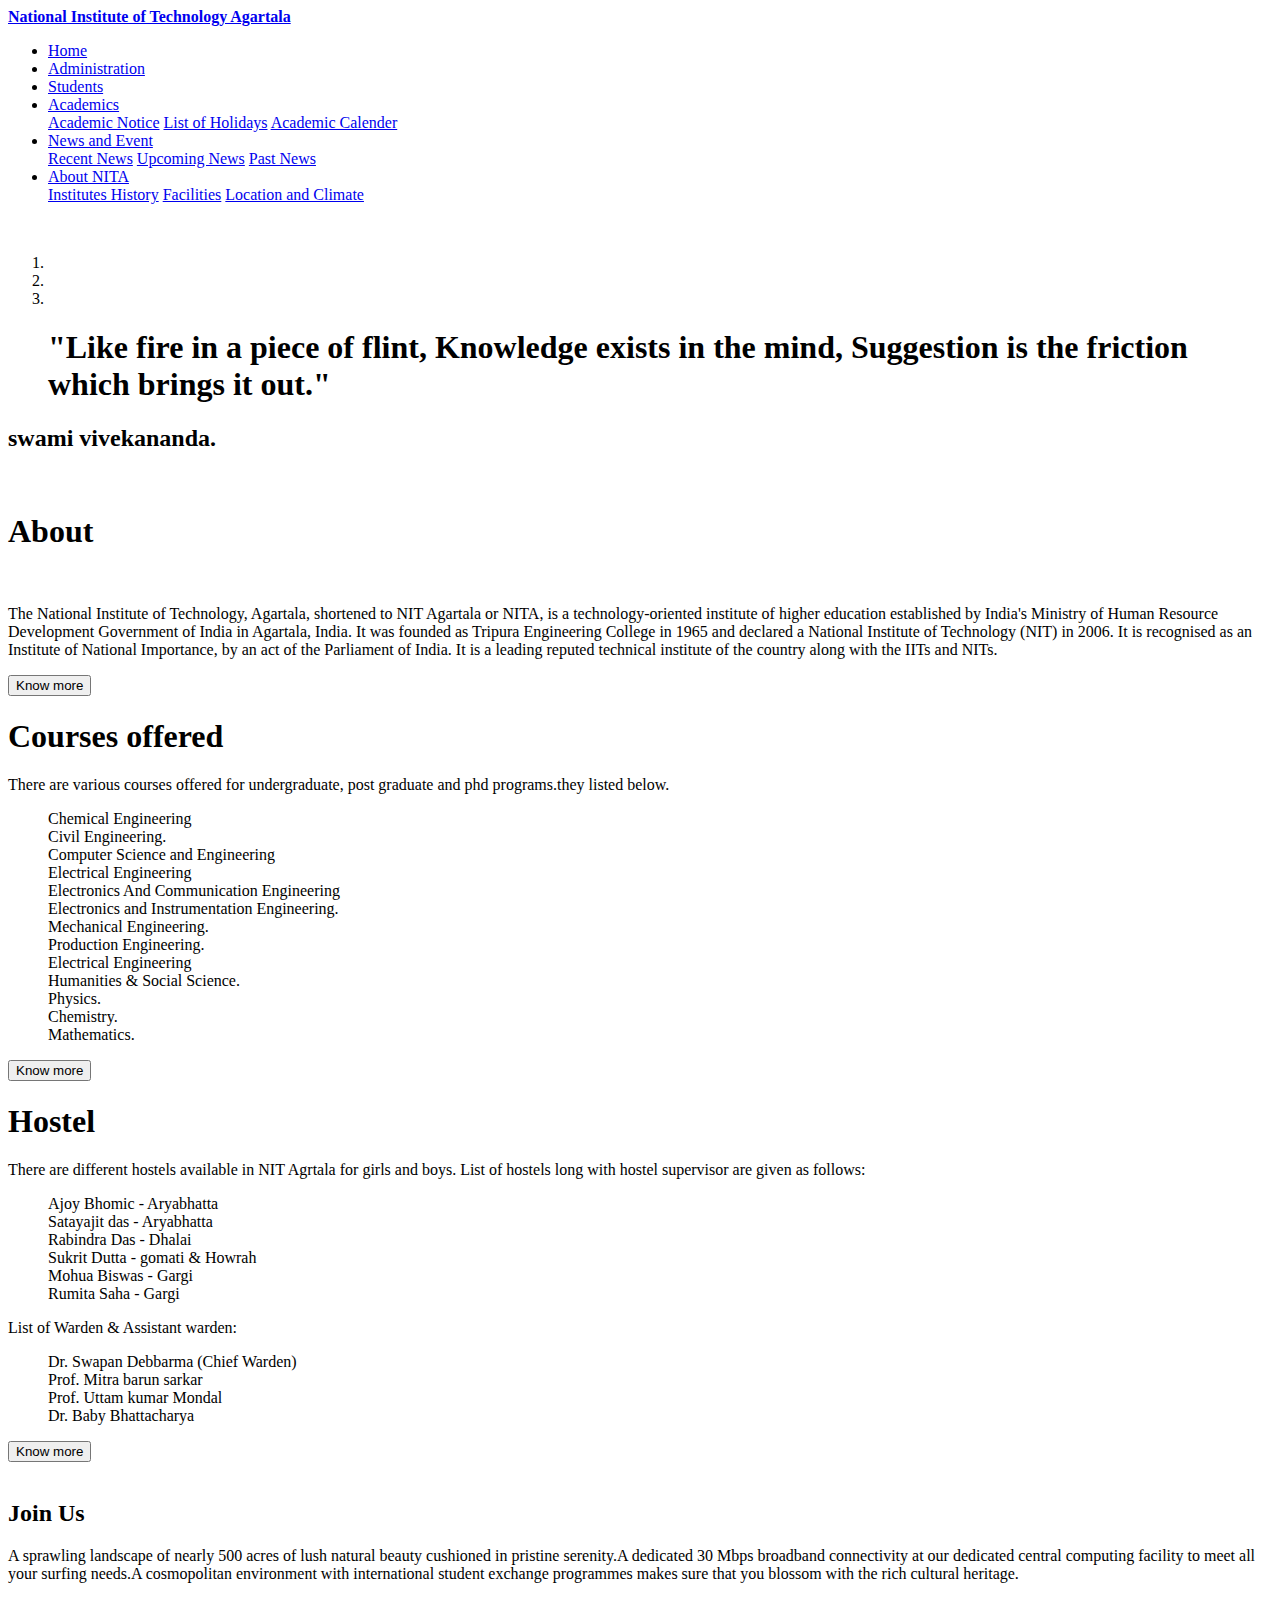
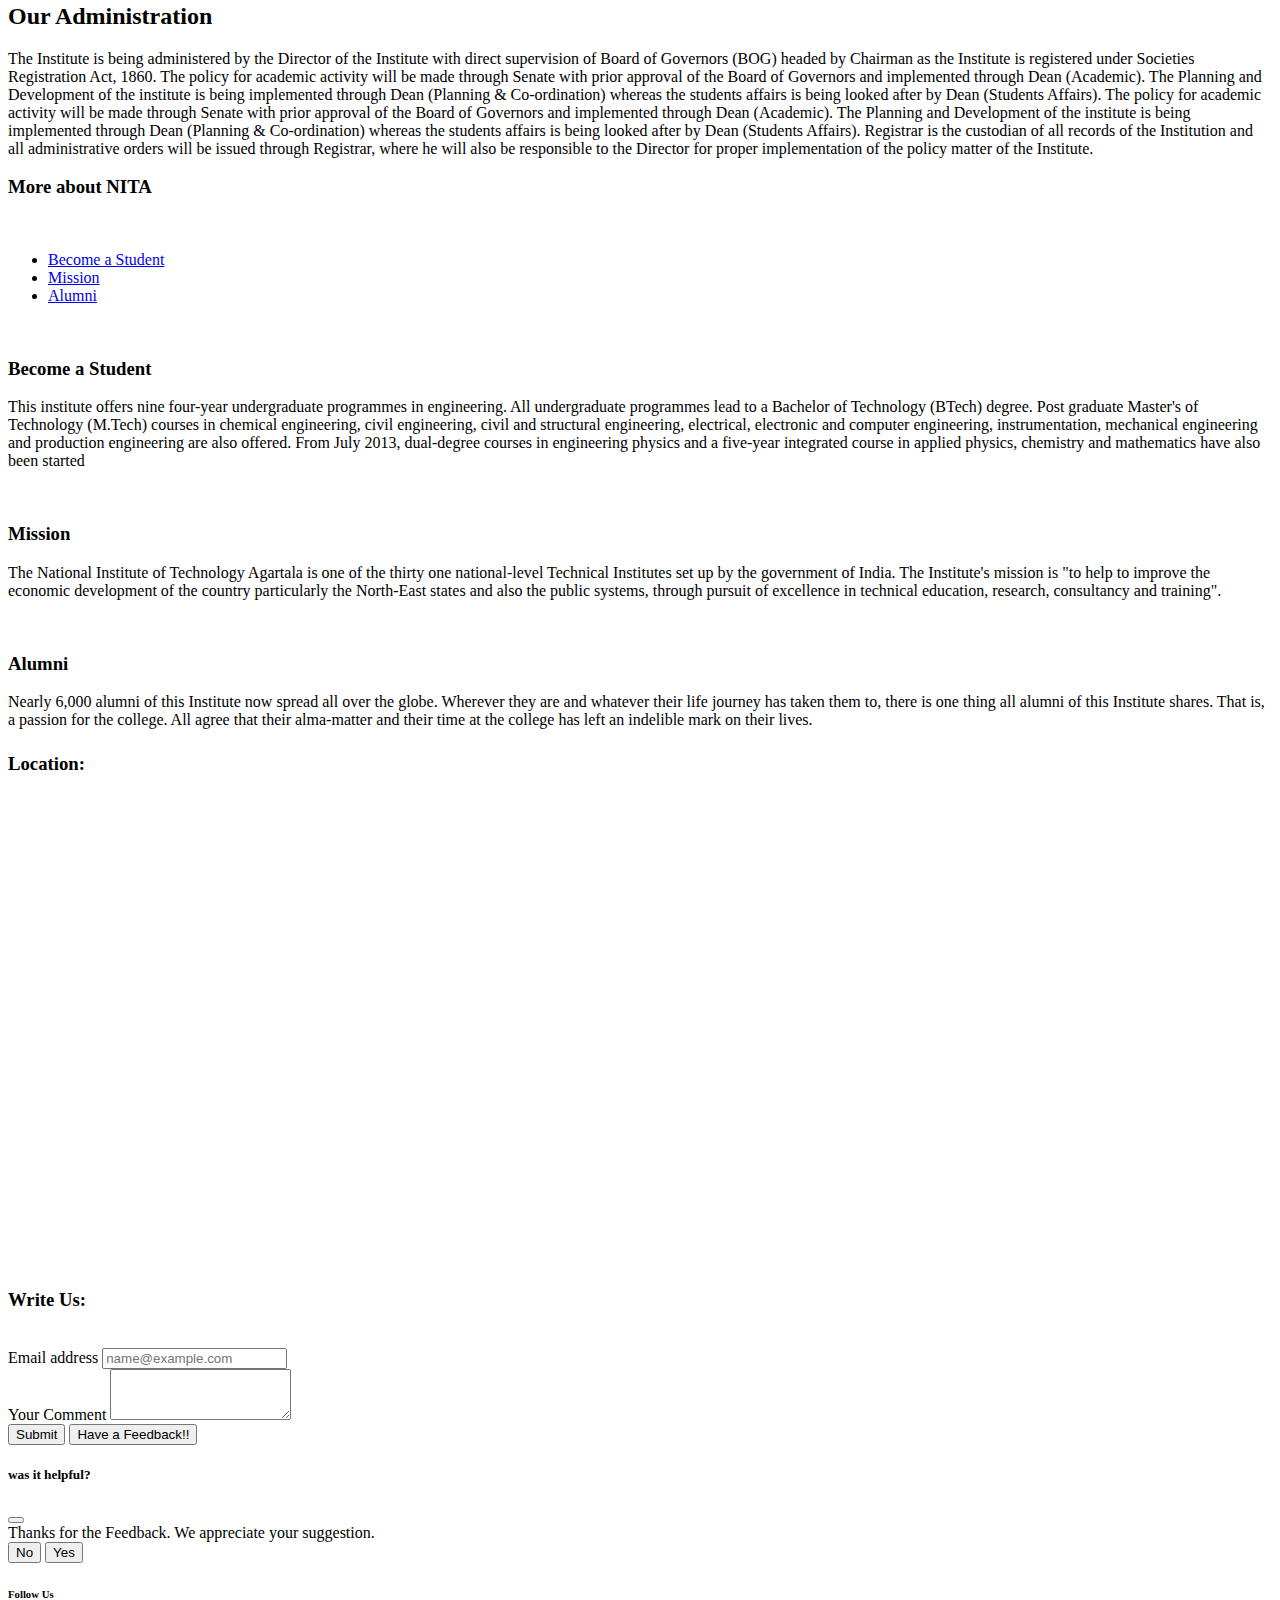
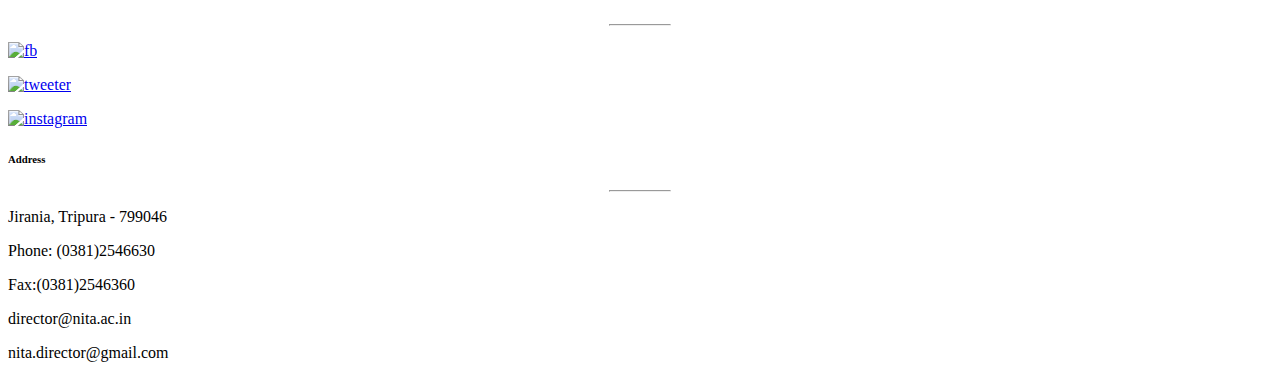
==== index.html @ 16d2bbc7 "commit" ====
<!DOCTYPE html>
<html lang="en">
<head>
    <meta charset="utf-8">
    <meta name="viewport" content="width=device-width, initial-scale=1">
    <title>NIT Agartala</title>
    <link rel="shortcut icon" type="image/jpg" href="img/logo.jpg">
    <link rel="stylesheet" href="css/bootstrap.min.css">
    <link rel="stylesheet" href="css/style.css">
</head>


 <body>
        <!--navbar-->
        <nav class="navbar navbar-expand-sm bg-dark      navbar-dark navbar-fixed-top">
          <div class="container-fluid">
            <a href="index.html" class="navbar-brand"><STRONG>National Institute of Technology Agartala</STRONG></a>
         
        <!-- Links -->
            <ul class="navbar-nav">
              <li class="nav-item">
                 <a class="nav-link" href="#">Home</a>
              </li>
              <li class="nav-item">
                <a class="nav-link" href="#">Administration</a>
              </li>
              <li class="nav-item">
                <a class="nav-link" href="#">Students</a>
              </li>
              

              <!-- Dropdown 1 -->
              <li class="nav-item dropdown">
                <a class="nav-link dropdown-toggle" href="#" id="navbardrop" data-toggle="dropdown">
                  Academics
                </a>
                <div class="dropdown-menu">
                  <a class="dropdown-item" href="#">Academic Notice</a>
                  <a class="dropdown-item" href="#">List of Holidays</a>
                  <a class="dropdown-item" href="#">Academic Calender</a>
                </div>
              </li>
              <!-- Dropdown2-->
              <li class="nav-item dropdown">
                <a class="nav-link dropdown-toggle" href="#"  data-toggle="dropdown">
                  News and Event
                </a>
                <div class="dropdown-menu">
                  <a class="dropdown-item" href="#">Recent News</a>
                  <a class="dropdown-item" href="#">Upcoming News</a>
                  <a class="dropdown-item" href="#">Past News</a>
                </div>
              </li>
              <!-- Dropdown3-->
              <li class="nav-item dropdown">
                <a class="nav-link dropdown-toggle" href="#"  data-toggle="dropdown">
                  About NITA
                </a>
                <div class="dropdown-menu">
                  <a class="dropdown-item" href="#">Institutes History</a>
                  <a class="dropdown-item" href="#">Facilities</a>
                  <a class="dropdown-item" href="#">Location and Climate</a>
                </div>
              </li>
            </ul>
          </div>
        </nav>
      <br>
        

      <!--Courosal-->
      <div class="container-fluid">
        
        <div class="row">
          <div class="col-sm-12">
       <section id="showcase">
          <div id="myCarousel" class="carousel slide" data-ride="carousel">
            <ol class="carousel-indicators">
              <li data-target="#myCarousel" data-slide-to="0" class="active"></li>
              <li data-target="#myCarousel" data-slide-to="1"></li>
              <li data-target="#myCarousel" data-slide-to="2"></li>
            </ol>
            <div class="carousel-inner">
              <div class="carousel-item carousel-image-1 active">
                <div class="container">
                  <div class="carousel-caption d-none d-sm-block text-right mb-5">
                    <div><blockquote><h1>"Like fire in a piece of flint, Knowledge exists in the mind, Suggestion is the friction which brings it out."</h1></blockquote><h2>swami vivekananda.</h2>
                    </div>
                    <h1 class="display-3"></h1>
                    <p class="lead"></p>
                    <a href="#" class="btn btn-danger btn-lg"></a>
                  </div>
                </div>
              </div>

              <div class="carousel-item carousel-image-2">
                <div class="container">
                  <div class="carousel-caption d-none d-sm-block mb-5">
                    <h1 class="display-3"></h1>
                    <p class="lead"></p>
                    <a href="#" class="btn btn-primary btn-lg"></a>
                  </div>
                </div>
              </div>

              <div class="carousel-item carousel-image-3">
                <div class="container">
                  <div class="carousel-caption d-none d-sm-block text-right mb-5">
                    <h1 class="display-3"></h1>
                    <p class="lead"></p>
                    <a href="#" class="btn btn-success btn-lg"></a>
                  </div>
                </div>
              </div>
            </div>

            <a href="#myCarousel" data-slide="prev" class="carousel-control-prev">
              <span class="carousel-control-prev-icon"></span>
            </a>

            <a href="#myCarousel" data-slide="next" class="carousel-control-next">
              <span class="carousel-control-next-icon"></span>
            </a>
          </div>
        </section>
      </div>
      </div>
      </div>
      <br>

       <!--end carousal--> 
      <!--3-col section-->
      <div class="container-fluid">
        
        <div class="row">
          <div class="col-sm-4">
            <div class="panel panel-default text-center">
              <div class="panel-heading">
                <h1>About</h1>
              </div>
              <div class="panel-body">
                <img src="img/logo.jpg" alt="">
                <p>The National Institute of Technology, Agartala, shortened to NIT Agartala or NITA, is a technology-oriented institute of higher education established by India's Ministry of Human Resource Development Government of India in Agartala, India. It was founded as Tripura Engineering College in 1965 and declared a National Institute of Technology (NIT) in 2006. It is recognised as an Institute of National Importance, by an act of the Parliament of India. It is a leading reputed technical institute of the country along with the IITs and NITs.</p>
              </div>
              <div class="panel-footer">
               
                <button class="btn btn-lg">Know more</button>
              </div>
            </div> 
          </div> 
          <div class="col-sm-4">
            <div class="panel panel-default text-center">
              <div class="panel-heading">
                <h1>Courses offered</h1>
              </div>
              <div class="panel-body">
                  <p>There are various courses offered for undergraduate, post graduate and phd programs.they listed below.</p>
                  <ul style="list-style-type:none">
                    <li>Chemical Engineering</li>
                    <li>Civil Engineering.</li>
                    <li>Computer Science and Engineering</li>
                    <li>Electrical Engineering</li>
                    <li>Electronics And Communication Engineering</li>
                    <li>Electronics and Instrumentation Engineering.</li>
                    <li>Mechanical Engineering.</li>
                    <li>Production Engineering.</li>
                    <li>Electrical Engineering</li>
                    <li>Humanities & Social Science.</li>
                    <li>Physics.</li>
                    <li>Chemistry.</li>
                    <li>Mathematics.</li>
                  </ul>
                  
              </div>
              <div class="panel-footer">
                
                <button class="btn btn-lg">Know more</button>
              </div>
            </div> 
          </div> 
         <div class="col-sm-4">
            <div class="panel panel-default text-center">
              <div class="panel-heading">
                <h1>Hostel</h1>
              </div>
              <div class="panel-body">
                 
                  <p>There are different hostels available in NIT Agrtala for girls and boys. List of hostels long with hostel supervisor are given as follows:</p>
                  <ul style="list-style-type:none">
                    <li>Ajoy Bhomic - Aryabhatta</li>
                    <li>Satayajit das - Aryabhatta</li>
                    <li>Rabindra Das - Dhalai</li>
                    <li>Sukrit Dutta - gomati & Howrah</li>
                    <li>Mohua Biswas - Gargi</li>
                    <li>Rumita Saha - Gargi</li>
                  </ul>
                  <p>List of Warden & Assistant warden:</p>
                  <ul style="list-style-type:none">
                    <li>Dr. Swapan Debbarma (Chief Warden)</li>
                    <li>Prof. Mitra barun sarkar</li>
                    <li>Prof. Uttam kumar Mondal</li>
                    
                    <li>Dr. Baby Bhattacharya</li>
                  </ul>
                  
              </div>
              <div class="panel-footer">
              
                <button class="btn btn-lg">Know more</button>
              </div>
            </div> 
          </div> 
        </div>
      </div>

      <!--row4-->

      <div class="container-fluid">
        
        <div class="row">
          <div class="col-sm-6">
            <div class="panel panel-default text-center">
              
                 <div class="panel-body">

                  <img src="img/clg.jpg" alt="" >
                  <h2>Join Us</h2>
                  <div><p> A sprawling landscape of nearly 500 acres of lush natural beauty cushioned in pristine serenity.A dedicated 30 Mbps broadband connectivity at our dedicated central computing facility to meet all your surfing needs.A cosmopolitan environment with international student exchange programmes makes sure that you blossom with the rich cultural heritage.</p>
                  </div>
                </div>
              </div>
              </div>
               <div class="col-sm-6">
                <div class="panel panel-default text-center">
              
                 <div class="panel-body">

                
                  <h2>Our Administration</h2>
                  <div>
                   <p>The Institute is being administered by the Director of the Institute with direct supervision of Board of Governors (BOG) headed by Chairman as the Institute is registered under Societies Registration Act, 1860.
                    The policy for academic activity will be made through Senate with prior approval of the Board of Governors and implemented through Dean (Academic).
                    The Planning and Development of the institute is being implemented through Dean (Planning & Co-ordination) whereas the students affairs is being looked after by Dean (Students Affairs).
                    The policy for academic activity will be made through Senate with prior approval of the Board of Governors and implemented through Dean (Academic). The Planning and Development of the institute is being implemented through Dean (Planning & Co-ordination) whereas the students affairs is being looked after by Dean (Students Affairs). Registrar is the custodian of all records of the Institution and all administrative orders will be issued through Registrar, where he will also be responsible to the Director for proper implementation of the policy matter of the Institute.</p></div>
                </div>
                  
               </div>
              </div>
              </div>
       </div> 

      <!--tabbed pannel-->
      <div class="container-fluid">
        <h3>More about NITA</h3>
        <br>
        <!-- Nav tabs -->
        <ul class="nav nav-tabs" role="tablist">
          <li class="nav-item">
            <a class="nav-link active" data-toggle="tab" href="#Become_a_Student">Become a Student</a>
          </li>
          <li class="nav-item">
            <a class="nav-link" data-toggle="tab" href="#Mission">Mission</a>
          </li>
          <li class="nav-item">
            <a class="nav-link" data-toggle="tab" href="#Alumni">Alumni</a>
          </li>
        </ul>

        <!-- Tab panes & jumbotron -->
      <div class="jumbotron jumbotron-fluid">
        <div class="container">
        <div class="tab-content">
          <div id="Become_a_Student" class="container tab-pane active"><br>
            <h3>Become a Student</h3>
            <p>This institute offers nine four-year undergraduate programmes in engineering. All undergraduate programmes lead to a Bachelor of Technology (BTech) degree. Post graduate Master's of Technology (M.Tech) courses in chemical engineering, civil engineering, civil and structural engineering, electrical, electronic and computer engineering, instrumentation, mechanical engineering and production engineering are also offered. From July 2013, dual-degree courses in engineering physics and a five-year integrated course in applied physics, chemistry and mathematics have also been started</p>
          </div>
          <div id="Mission" class="container tab-pane fade"><br>
            <h3>Mission</h3>
            <p>The National Institute of Technology Agartala is one of the thirty one national-level Technical Institutes set up by the government of India. The Institute's mission is "to help to improve the economic development of the country particularly the North-East states and also the public systems, through pursuit of excellence in technical education, research, consultancy and training".</p>
          </div>
          <div id="Alumni" class="container tab-pane fade"><br>
            <h3>Alumni</h3>
            <p>Nearly 6,000 alumni of this Institute now spread all over the globe. Wherever they are and whatever their life journey has taken them to, there is one thing all alumni of this Institute shares. That is, a passion for the college. All agree that their alma-matter and their time at the college has left an indelible mark on their lives.</p>
          </div>
        </div>
      </div>
      </div>
      </div>



      <!--Map & Form-->
       <div class="container-fluid">
        <div class="row" >
          <div class="col-sm-6 ">
            <h3 class="available"  style="padding-top:5px" >Location:</h3><br>
           <iframe src="https://www.google.com/maps/embed?pb=!1m14!1m8!1m3!1d14597.060687829357!2d91.4284989!3d23.8447158!3m2!1i1024!2i768!4f13.1!3m3!1m2!1s0x0%3A0xf1c683a298e69e7b!2sNational+Institute+Of+Technology%2C+Agartala!5e0!3m2!1sen!2sin!4v1532017116769" width="600" height="450" frameborder="0" style="border:0" allowfullscreen></iframe>
          </div>
          <div class="col-sm-6">
            <h3 class="available"  style="padding-top:5px" >Write Us:</h3><br>
            <form>
         <div class="form-group">
           <label for="exampleFormControlInput1">Email address</label>
           <input type="email" class="form-control" id="exampleFormControlInput1" placeholder="name@example.com">
         </div>


         <div class="form-group">
           <label for="exampleFormControlTextarea1">Your Comment</label>
           <textarea class="form-control" id="exampleFormControlTextarea1" rows="3"></textarea>
         </div>
         <button type="submit" class="btn btn-primary">Submit</button>
         <!-- Button trigger modal -->
         <button type="button" class="btn btn-primary" data-toggle="modal" data-target="#exampleModal">
           Have a Feedback!!
         </button>



      <!-- Modal -->
         <div class="modal fade" id="exampleModal" tabindex="-1" role="dialog" aria-labelledby="exampleModalLabel" aria-hidden="true">
           <div class="modal-dialog" role="document">
             <div class="modal-content">
               <div class="modal-header">
                 <h5 class="modal-title" id="exampleModalLabel">was it helpful?</h5>
                 <button type="button" class="close" data-dismiss="modal" aria-label="Close">
                   <!-- <span aria-hidden="true">&times;</span> -->
                 </button>
               </div>
               <div class="modal-body">
                 Thanks for the Feedback. We appreciate your suggestion.
               </div>
               <div class="modal-footer">
                 <button type="button" class="btn btn-secondary" data-dismiss="modal">No</button>
                 <button type="button" class="btn btn-primary">Yes</button>
               </div>
             </div>
           </div>
         </div>
       </form>

          </div>

        </div>
      </div>

      <!--End modal-->


      <!-- Footer -->
      <footer class="page-footer font-small unique-color-dark" >
          <div style="background-color: #e3e3e3;">
            <div class="container-fluid">
       <!-- Grid row-->
              <div class="row py-4 d-flex align-items-center">
      <!-- Grid column -->
                <div class="col-md-10 col-lg-5 ">
                </div>
              </div>
            </div>
           </div>   

          <div class="container text-center text-md-left mt-5">
            <div class="row mt-3">
              <div class="col-md-3 col-lg-2 col-xl-2 mx-auto mb-4">

                <!-- Links -->
                <h6 class="text-uppercase font-weight-bold">Follow Us</h6>
                <hr class="deep-purple accent-2 mb-4 mt-0 d-inline-block mx-auto" style="width: 60px;">
                <p>
                <a href="https://www.facebook.com/nit.agartala.501"><img src="img/fb.jpg" alt="fb" width="60" height="60"></a>
                <p>
                <p>
                <a href="https://twitter.com/AgartalaNit"><img src="img/tw.jpg" alt="tweeter" width="60" height="60"></a>
                <p>
                <p>
                <a href="https://www.linkedin.com/school/national-institute-of-technology-agartala/"><img src="img/ln.jpg" alt="instagram" width="60" height="60" ></a>
               </p>
              </div>

              <div class="col-md-4 col-lg-3 col-xl-3 mx-auto mb-md-0 mb-4">

                <!-- Links -->
                <h6 class="text-uppercase font-weight-bold">Address</h6>
                <hr class="deep-purple accent-2 mb-4 mt-0 d-inline-block mx-auto" style="width: 60px;">
                <p>
                  <i class="fa fa-home mr-3"></i> Jirania, Tripura - 799046 </p>
                    <p><i class="fa fa-phone mr-3"></i>Phone: (0381)2546630</p>
                    <p> <i class="fa fa-print mr-3"></i> Fax:(0381)2546360</p>
                   <p><i class="fa fa-envelope mr-3"></i>  director@nita.ac.in</p>
                  <p><i class="fa fa-envelope mr-3"></i>nita.director@gmail.com</p>
              </div>
            </div>
          </div>
      </footer>
        <!-- Footer -->
    <script src="js/jquery.min.js"></script>
    <script src="js/bootstrap.min.js"></script>
  </body>
</html>
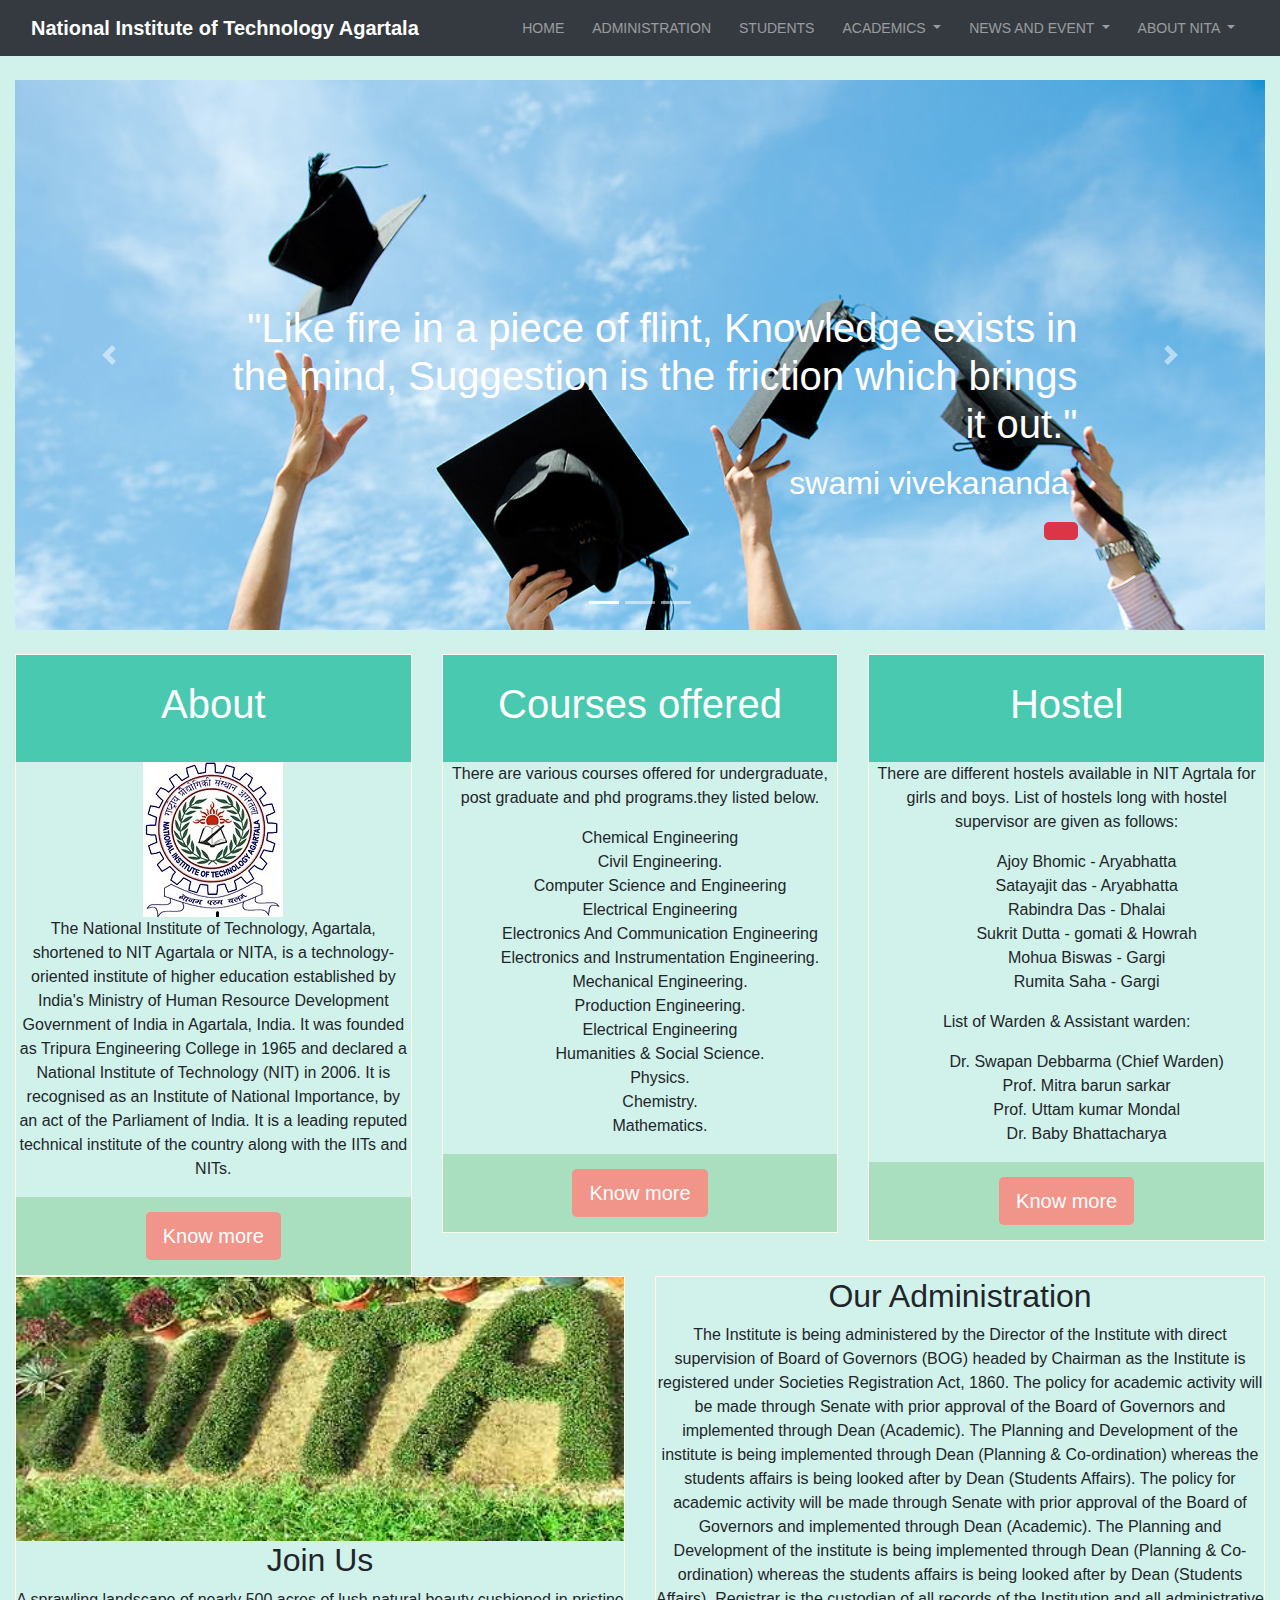
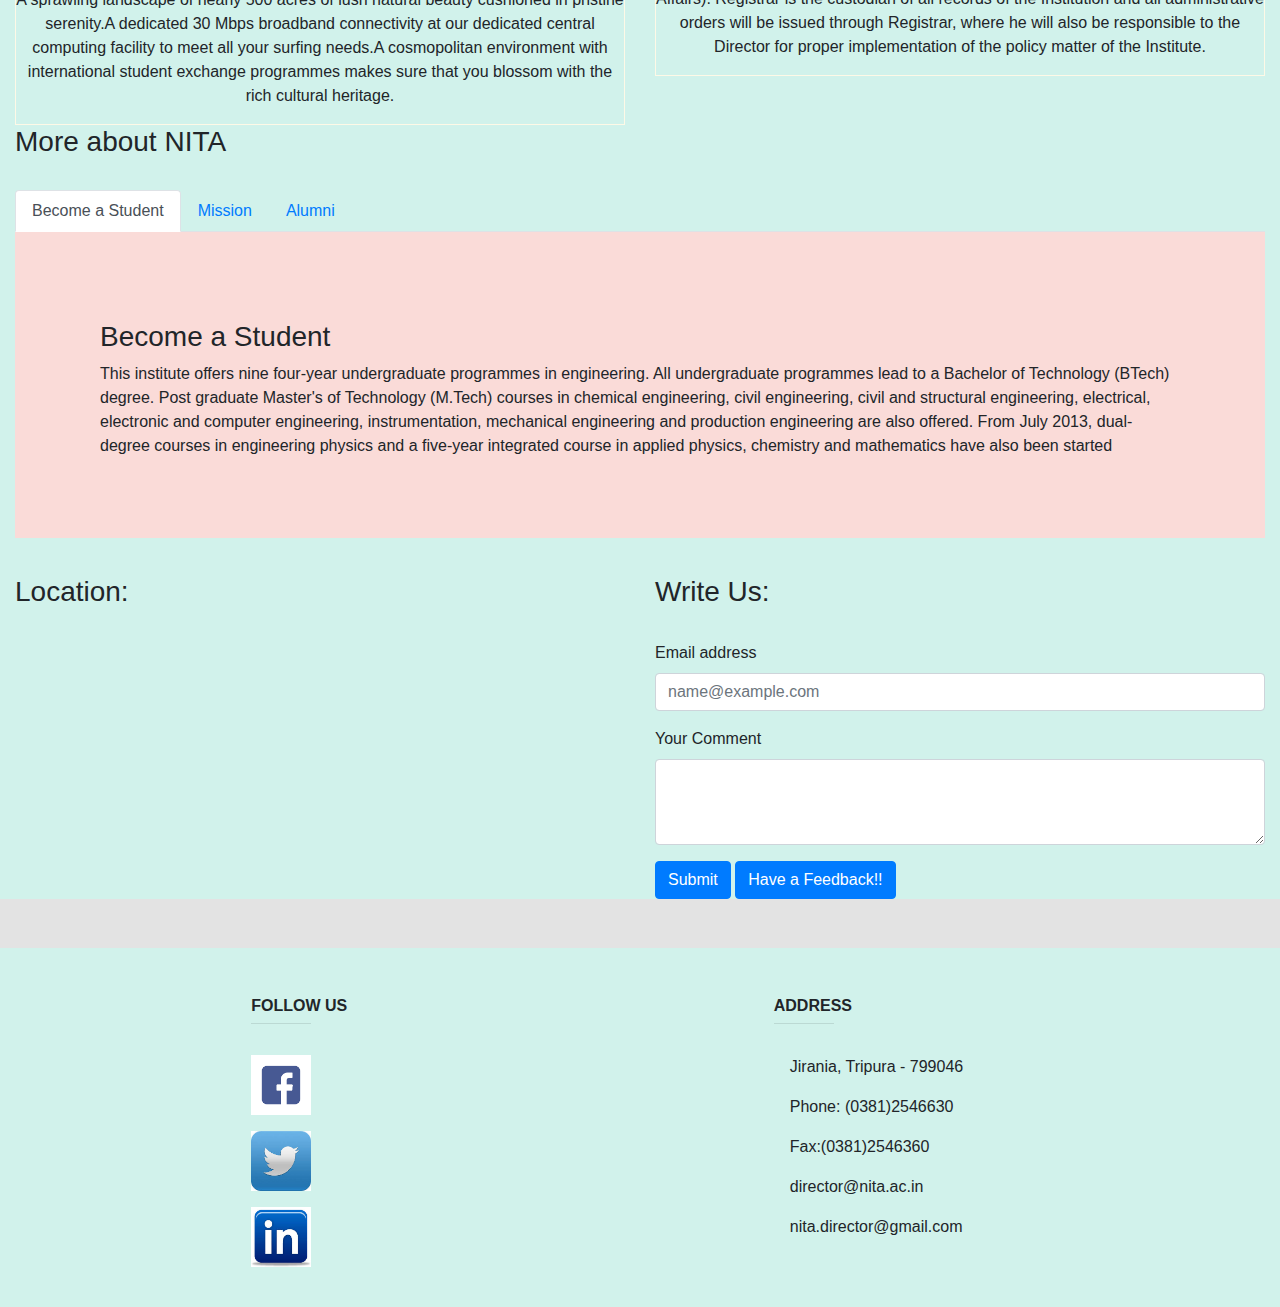
==== commit 3dba8b8b: "commit" ====
--- a/index.html
+++ b/index.html
@@ -1,400 +1,402 @@
-<!DOCTYPE html>
-<html lang="en">
-<head>
-    <meta charset="utf-8">
-    <meta name="viewport" content="width=device-width, initial-scale=1">
-    <title>NIT Agartala</title>
-    <link rel="shortcut icon" type="image/jpg" href="img/logo.jpg">
-    <link rel="stylesheet" href="css/bootstrap.min.css">
-    <link rel="stylesheet" href="css/style.css">
-</head>
-
-
- <body>
-        <!--navbar-->
-        <nav class="navbar navbar-expand-sm bg-dark      navbar-dark navbar-fixed-top">
-          <div class="container-fluid">
-            <a href="index.html" class="navbar-brand"><STRONG>National Institute of Technology Agartala</STRONG></a>
-         
-        <!-- Links -->
-            <ul class="navbar-nav">
-              <li class="nav-item">
-                 <a class="nav-link" href="#">Home</a>
-              </li>
-              <li class="nav-item">
-                <a class="nav-link" href="#">Administration</a>
-              </li>
-              <li class="nav-item">
-                <a class="nav-link" href="#">Students</a>
-              </li>
-              
-
-              <!-- Dropdown 1 -->
-              <li class="nav-item dropdown">
-                <a class="nav-link dropdown-toggle" href="#" id="navbardrop" data-toggle="dropdown">
-                  Academics
-                </a>
-                <div class="dropdown-menu">
-                  <a class="dropdown-item" href="#">Academic Notice</a>
-                  <a class="dropdown-item" href="#">List of Holidays</a>
-                  <a class="dropdown-item" href="#">Academic Calender</a>
-                </div>
-              </li>
-              <!-- Dropdown2-->
-              <li class="nav-item dropdown">
-                <a class="nav-link dropdown-toggle" href="#"  data-toggle="dropdown">
-                  News and Event
-                </a>
-                <div class="dropdown-menu">
-                  <a class="dropdown-item" href="#">Recent News</a>
-                  <a class="dropdown-item" href="#">Upcoming News</a>
-                  <a class="dropdown-item" href="#">Past News</a>
-                </div>
-              </li>
-              <!-- Dropdown3-->
-              <li class="nav-item dropdown">
-                <a class="nav-link dropdown-toggle" href="#"  data-toggle="dropdown">
-                  About NITA
-                </a>
-                <div class="dropdown-menu">
-                  <a class="dropdown-item" href="#">Institutes History</a>
-                  <a class="dropdown-item" href="#">Facilities</a>
-                  <a class="dropdown-item" href="#">Location and Climate</a>
-                </div>
-              </li>
-            </ul>
-          </div>
-        </nav>
-      <br>
-        
-
-      <!--Courosal-->
-      <div class="container-fluid">
-        
-        <div class="row">
-          <div class="col-sm-12">
-       <section id="showcase">
-          <div id="myCarousel" class="carousel slide" data-ride="carousel">
-            <ol class="carousel-indicators">
-              <li data-target="#myCarousel" data-slide-to="0" class="active"></li>
-              <li data-target="#myCarousel" data-slide-to="1"></li>
-              <li data-target="#myCarousel" data-slide-to="2"></li>
-            </ol>
-            <div class="carousel-inner">
-              <div class="carousel-item carousel-image-1 active">
-                <div class="container">
-                  <div class="carousel-caption d-none d-sm-block text-right mb-5">
-                    <div><blockquote><h1>"Like fire in a piece of flint, Knowledge exists in the mind, Suggestion is the friction which brings it out."</h1></blockquote><h2>swami vivekananda.</h2>
-                    </div>
-                    <h1 class="display-3"></h1>
-                    <p class="lead"></p>
-                    <a href="#" class="btn btn-danger btn-lg"></a>
-                  </div>
-                </div>
-              </div>
-
-              <div class="carousel-item carousel-image-2">
-                <div class="container">
-                  <div class="carousel-caption d-none d-sm-block mb-5">
-                    <h1 class="display-3"></h1>
-                    <p class="lead"></p>
-                    <a href="#" class="btn btn-primary btn-lg"></a>
-                  </div>
-                </div>
-              </div>
-
-              <div class="carousel-item carousel-image-3">
-                <div class="container">
-                  <div class="carousel-caption d-none d-sm-block text-right mb-5">
-                    <h1 class="display-3"></h1>
-                    <p class="lead"></p>
-                    <a href="#" class="btn btn-success btn-lg"></a>
-                  </div>
-                </div>
-              </div>
-            </div>
-
-            <a href="#myCarousel" data-slide="prev" class="carousel-control-prev">
-              <span class="carousel-control-prev-icon"></span>
-            </a>
-
-            <a href="#myCarousel" data-slide="next" class="carousel-control-next">
-              <span class="carousel-control-next-icon"></span>
-            </a>
-          </div>
-        </section>
-      </div>
-      </div>
-      </div>
-      <br>
-
-       <!--end carousal--> 
-      <!--3-col section-->
-      <div class="container-fluid">
-        
-        <div class="row">
-          <div class="col-sm-4">
-            <div class="panel panel-default text-center">
-              <div class="panel-heading">
-                <h1>About</h1>
-              </div>
-              <div class="panel-body">
-                <img src="img/logo.jpg" alt="">
-                <p>The National Institute of Technology, Agartala, shortened to NIT Agartala or NITA, is a technology-oriented institute of higher education established by India's Ministry of Human Resource Development Government of India in Agartala, India. It was founded as Tripura Engineering College in 1965 and declared a National Institute of Technology (NIT) in 2006. It is recognised as an Institute of National Importance, by an act of the Parliament of India. It is a leading reputed technical institute of the country along with the IITs and NITs.</p>
-              </div>
-              <div class="panel-footer">
-               
-                <button class="btn btn-lg">Know more</button>
-              </div>
-            </div> 
-          </div> 
-          <div class="col-sm-4">
-            <div class="panel panel-default text-center">
-              <div class="panel-heading">
-                <h1>Courses offered</h1>
-              </div>
-              <div class="panel-body">
-                  <p>There are various courses offered for undergraduate, post graduate and phd programs.they listed below.</p>
-                  <ul style="list-style-type:none">
-                    <li>Chemical Engineering</li>
-                    <li>Civil Engineering.</li>
-                    <li>Computer Science and Engineering</li>
-                    <li>Electrical Engineering</li>
-                    <li>Electronics And Communication Engineering</li>
-                    <li>Electronics and Instrumentation Engineering.</li>
-                    <li>Mechanical Engineering.</li>
-                    <li>Production Engineering.</li>
-                    <li>Electrical Engineering</li>
-                    <li>Humanities & Social Science.</li>
-                    <li>Physics.</li>
-                    <li>Chemistry.</li>
-                    <li>Mathematics.</li>
-                  </ul>
-                  
-              </div>
-              <div class="panel-footer">
-                
-                <button class="btn btn-lg">Know more</button>
-              </div>
-            </div> 
-          </div> 
-         <div class="col-sm-4">
-            <div class="panel panel-default text-center">
-              <div class="panel-heading">
-                <h1>Hostel</h1>
-              </div>
-              <div class="panel-body">
-                 
-                  <p>There are different hostels available in NIT Agrtala for girls and boys. List of hostels long with hostel supervisor are given as follows:</p>
-                  <ul style="list-style-type:none">
-                    <li>Ajoy Bhomic - Aryabhatta</li>
-                    <li>Satayajit das - Aryabhatta</li>
-                    <li>Rabindra Das - Dhalai</li>
-                    <li>Sukrit Dutta - gomati & Howrah</li>
-                    <li>Mohua Biswas - Gargi</li>
-                    <li>Rumita Saha - Gargi</li>
-                  </ul>
-                  <p>List of Warden & Assistant warden:</p>
-                  <ul style="list-style-type:none">
-                    <li>Dr. Swapan Debbarma (Chief Warden)</li>
-                    <li>Prof. Mitra barun sarkar</li>
-                    <li>Prof. Uttam kumar Mondal</li>
-                    
-                    <li>Dr. Baby Bhattacharya</li>
-                  </ul>
-                  
-              </div>
-              <div class="panel-footer">
-              
-                <button class="btn btn-lg">Know more</button>
-              </div>
-            </div> 
-          </div> 
-        </div>
-      </div>
-
-      <!--row4-->
-
-      <div class="container-fluid">
-        
-        <div class="row">
-          <div class="col-sm-6">
-            <div class="panel panel-default text-center">
-              
-                 <div class="panel-body">
-
-                  <img src="img/clg.jpg" alt="" >
-                  <h2>Join Us</h2>
-                  <div><p> A sprawling landscape of nearly 500 acres of lush natural beauty cushioned in pristine serenity.A dedicated 30 Mbps broadband connectivity at our dedicated central computing facility to meet all your surfing needs.A cosmopolitan environment with international student exchange programmes makes sure that you blossom with the rich cultural heritage.</p>
-                  </div>
-                </div>
-              </div>
-              </div>
-               <div class="col-sm-6">
-                <div class="panel panel-default text-center">
-              
-                 <div class="panel-body">
-
-                
-                  <h2>Our Administration</h2>
-                  <div>
-                   <p>The Institute is being administered by the Director of the Institute with direct supervision of Board of Governors (BOG) headed by Chairman as the Institute is registered under Societies Registration Act, 1860.
-                    The policy for academic activity will be made through Senate with prior approval of the Board of Governors and implemented through Dean (Academic).
-                    The Planning and Development of the institute is being implemented through Dean (Planning & Co-ordination) whereas the students affairs is being looked after by Dean (Students Affairs).
-                    The policy for academic activity will be made through Senate with prior approval of the Board of Governors and implemented through Dean (Academic). The Planning and Development of the institute is being implemented through Dean (Planning & Co-ordination) whereas the students affairs is being looked after by Dean (Students Affairs). Registrar is the custodian of all records of the Institution and all administrative orders will be issued through Registrar, where he will also be responsible to the Director for proper implementation of the policy matter of the Institute.</p></div>
-                </div>
-                  
-               </div>
-              </div>
-              </div>
-       </div> 
-
-      <!--tabbed pannel-->
-      <div class="container-fluid">
-        <h3>More about NITA</h3>
-        <br>
-        <!-- Nav tabs -->
-        <ul class="nav nav-tabs" role="tablist">
-          <li class="nav-item">
-            <a class="nav-link active" data-toggle="tab" href="#Become_a_Student">Become a Student</a>
-          </li>
-          <li class="nav-item">
-            <a class="nav-link" data-toggle="tab" href="#Mission">Mission</a>
-          </li>
-          <li class="nav-item">
-            <a class="nav-link" data-toggle="tab" href="#Alumni">Alumni</a>
-          </li>
-        </ul>
-
-        <!-- Tab panes & jumbotron -->
-      <div class="jumbotron jumbotron-fluid">
-        <div class="container">
-        <div class="tab-content">
-          <div id="Become_a_Student" class="container tab-pane active"><br>
-            <h3>Become a Student</h3>
-            <p>This institute offers nine four-year undergraduate programmes in engineering. All undergraduate programmes lead to a Bachelor of Technology (BTech) degree. Post graduate Master's of Technology (M.Tech) courses in chemical engineering, civil engineering, civil and structural engineering, electrical, electronic and computer engineering, instrumentation, mechanical engineering and production engineering are also offered. From July 2013, dual-degree courses in engineering physics and a five-year integrated course in applied physics, chemistry and mathematics have also been started</p>
-          </div>
-          <div id="Mission" class="container tab-pane fade"><br>
-            <h3>Mission</h3>
-            <p>The National Institute of Technology Agartala is one of the thirty one national-level Technical Institutes set up by the government of India. The Institute's mission is "to help to improve the economic development of the country particularly the North-East states and also the public systems, through pursuit of excellence in technical education, research, consultancy and training".</p>
-          </div>
-          <div id="Alumni" class="container tab-pane fade"><br>
-            <h3>Alumni</h3>
-            <p>Nearly 6,000 alumni of this Institute now spread all over the globe. Wherever they are and whatever their life journey has taken them to, there is one thing all alumni of this Institute shares. That is, a passion for the college. All agree that their alma-matter and their time at the college has left an indelible mark on their lives.</p>
-          </div>
-        </div>
-      </div>
-      </div>
-      </div>
-
-
-
-      <!--Map & Form-->
-       <div class="container-fluid">
-        <div class="row" >
-          <div class="col-sm-6 ">
-            <h3 class="available"  style="padding-top:5px" >Location:</h3><br>
-           <iframe src="https://www.google.com/maps/embed?pb=!1m14!1m8!1m3!1d14597.060687829357!2d91.4284989!3d23.8447158!3m2!1i1024!2i768!4f13.1!3m3!1m2!1s0x0%3A0xf1c683a298e69e7b!2sNational+Institute+Of+Technology%2C+Agartala!5e0!3m2!1sen!2sin!4v1532017116769" width="600" height="450" frameborder="0" style="border:0" allowfullscreen></iframe>
-          </div>
-          <div class="col-sm-6">
-            <h3 class="available"  style="padding-top:5px" >Write Us:</h3><br>
-            <form>
-         <div class="form-group">
-           <label for="exampleFormControlInput1">Email address</label>
-           <input type="email" class="form-control" id="exampleFormControlInput1" placeholder="name@example.com">
-         </div>
-
-
-         <div class="form-group">
-           <label for="exampleFormControlTextarea1">Your Comment</label>
-           <textarea class="form-control" id="exampleFormControlTextarea1" rows="3"></textarea>
-         </div>
-         <button type="submit" class="btn btn-primary">Submit</button>
-         <!-- Button trigger modal -->
-         <button type="button" class="btn btn-primary" data-toggle="modal" data-target="#exampleModal">
-           Have a Feedback!!
-         </button>
-
-
-
-      <!-- Modal -->
-         <div class="modal fade" id="exampleModal" tabindex="-1" role="dialog" aria-labelledby="exampleModalLabel" aria-hidden="true">
-           <div class="modal-dialog" role="document">
-             <div class="modal-content">
-               <div class="modal-header">
-                 <h5 class="modal-title" id="exampleModalLabel">was it helpful?</h5>
-                 <button type="button" class="close" data-dismiss="modal" aria-label="Close">
-                   <!-- <span aria-hidden="true">&times;</span> -->
-                 </button>
-               </div>
-               <div class="modal-body">
-                 Thanks for the Feedback. We appreciate your suggestion.
-               </div>
-               <div class="modal-footer">
-                 <button type="button" class="btn btn-secondary" data-dismiss="modal">No</button>
-                 <button type="button" class="btn btn-primary">Yes</button>
-               </div>
-             </div>
-           </div>
-         </div>
-       </form>
-
-          </div>
-
-        </div>
-      </div>
-
-      <!--End modal-->
-
-
-      <!-- Footer -->
-      <footer class="page-footer font-small unique-color-dark" >
-          <div style="background-color: #e3e3e3;">
-            <div class="container-fluid">
-       <!-- Grid row-->
-              <div class="row py-4 d-flex align-items-center">
-      <!-- Grid column -->
-                <div class="col-md-10 col-lg-5 ">
-                </div>
-              </div>
-            </div>
-           </div>   
-
-          <div class="container text-center text-md-left mt-5">
-            <div class="row mt-3">
-              <div class="col-md-3 col-lg-2 col-xl-2 mx-auto mb-4">
-
-                <!-- Links -->
-                <h6 class="text-uppercase font-weight-bold">Follow Us</h6>
-                <hr class="deep-purple accent-2 mb-4 mt-0 d-inline-block mx-auto" style="width: 60px;">
-                <p>
-                <a href="https://www.facebook.com/nit.agartala.501"><img src="img/fb.jpg" alt="fb" width="60" height="60"></a>
-                <p>
-                <p>
-                <a href="https://twitter.com/AgartalaNit"><img src="img/tw.jpg" alt="tweeter" width="60" height="60"></a>
-                <p>
-                <p>
-                <a href="https://www.linkedin.com/school/national-institute-of-technology-agartala/"><img src="img/ln.jpg" alt="instagram" width="60" height="60" ></a>
-               </p>
-              </div>
-
-              <div class="col-md-4 col-lg-3 col-xl-3 mx-auto mb-md-0 mb-4">
-
-                <!-- Links -->
-                <h6 class="text-uppercase font-weight-bold">Address</h6>
-                <hr class="deep-purple accent-2 mb-4 mt-0 d-inline-block mx-auto" style="width: 60px;">
-                <p>
-                  <i class="fa fa-home mr-3"></i> Jirania, Tripura - 799046 </p>
-                    <p><i class="fa fa-phone mr-3"></i>Phone: (0381)2546630</p>
-                    <p> <i class="fa fa-print mr-3"></i> Fax:(0381)2546360</p>
-                   <p><i class="fa fa-envelope mr-3"></i>  director@nita.ac.in</p>
-                  <p><i class="fa fa-envelope mr-3"></i>nita.director@gmail.com</p>
-              </div>
-            </div>
-          </div>
-      </footer>
-        <!-- Footer -->
-    <script src="js/jquery.min.js"></script>
-    <script src="js/bootstrap.min.js"></script>
-  </body>
-</html>
+<!DOCTYPE html>
+<html lang="en">
+<head>
+    <meta charset="utf-8">
+    <meta name="viewport" content="width=device-width, initial-scale=1">
+    <title>NIT Agartala</title>
+    <link rel="shortcut icon" type="image/jpg" href="img/logo.jpg">
+    <link rel="stylesheet" href="css/bootstrap.min.css">
+    <link rel="stylesheet" href="css/style.css">
+</head>
+
+
+ <body>
+
+       <header>
+        <!--navbar-->
+        <nav class="navbar navbar-expand-sm bg-dark navbar-dark ">
+          <div class="container-fluid">
+            <a href="index.html" class="navbar-brand"><STRONG>National Institute of Technology Agartala</STRONG></a>
+         
+        <!-- Links -->
+            <ul class="navbar-nav">
+              <li class="nav-item">
+                 <a class="nav-link" href="#">Home</a>
+              </li>
+              <li class="nav-item">
+                <a class="nav-link" href="#">Administration</a>
+              </li>
+              <li class="nav-item">
+                <a class="nav-link" href="#">Students</a>
+              </li>
+              
+
+              <!-- Dropdown 1 -->
+              <li class="nav-item dropdown">
+                <a class="nav-link dropdown-toggle" href="#" id="navbardrop" data-toggle="dropdown">
+                  Academics
+                </a>
+                <div class="dropdown-menu">
+                  <a class="dropdown-item" href="#">Academic Notice</a>
+                  <a class="dropdown-item" href="#">List of Holidays</a>
+                  <a class="dropdown-item" href="#">Academic Calender</a>
+                </div>
+              </li>
+              <!-- Dropdown2-->
+              <li class="nav-item dropdown">
+                <a class="nav-link dropdown-toggle" href="#"  data-toggle="dropdown">
+                  News and Event
+                </a>
+                <div class="dropdown-menu">
+                  <a class="dropdown-item" href="#">Recent News</a>
+                  <a class="dropdown-item" href="#">Upcoming News</a>
+                  <a class="dropdown-item" href="#">Past News</a>
+                </div>
+              </li>
+              <!-- Dropdown3-->
+              <li class="nav-item dropdown">
+                <a class="nav-link dropdown-toggle" href="#"  data-toggle="dropdown">
+                  About NITA
+                </a>
+                <div class="dropdown-menu">
+                  <a class="dropdown-item" href="#">Institutes History</a>
+                  <a class="dropdown-item" href="#">Facilities</a>
+                  <a class="dropdown-item" href="#">Location and Climate</a>
+                </div>
+              </li>
+            </ul>
+          </div>
+        </nav>
+      <br>
+      </header>  
+
+      <!--Courosal-->
+      <div class="container-fluid">
+        
+        <div class="row">
+          <div class="col-sm-12">
+       <section id="showcase">
+          <div id="myCarousel" class="carousel slide" data-ride="carousel">
+            <ol class="carousel-indicators">
+              <li data-target="#myCarousel" data-slide-to="0" class="active"></li>
+              <li data-target="#myCarousel" data-slide-to="1"></li>
+              <li data-target="#myCarousel" data-slide-to="2"></li>
+            </ol>
+            <div class="carousel-inner">
+              <div class="carousel-item carousel-image-1 active">
+                <div class="container">
+                  <div class="carousel-caption d-none d-sm-block text-right mb-5">
+                    <div><blockquote><h1>"Like fire in a piece of flint, Knowledge exists in the mind, Suggestion is the friction which brings it out."</h1></blockquote><h2>swami vivekananda.</h2>
+                    </div>
+                    <h1 class="display-3"></h1>
+                    <p class="lead"></p>
+                    <a href="#" class="btn btn-danger btn-lg"></a>
+                  </div>
+                </div>
+              </div>
+
+              <div class="carousel-item carousel-image-2">
+                <div class="container">
+                  <div class="carousel-caption d-none d-sm-block mb-5">
+                    <h1 class="display-3"></h1>
+                    <p class="lead"></p>
+                    <a href="#" class="btn btn-primary btn-lg"></a>
+                  </div>
+                </div>
+              </div>
+
+              <div class="carousel-item carousel-image-3">
+                <div class="container">
+                  <div class="carousel-caption d-none d-sm-block text-right mb-5">
+                    <h1 class="display-3"></h1>
+                    <p class="lead"></p>
+                    <a href="#" class="btn btn-success btn-lg"></a>
+                  </div>
+                </div>
+              </div>
+            </div>
+
+            <a href="#myCarousel" data-slide="prev" class="carousel-control-prev">
+              <span class="carousel-control-prev-icon"></span>
+            </a>
+
+            <a href="#myCarousel" data-slide="next" class="carousel-control-next">
+              <span class="carousel-control-next-icon"></span>
+            </a>
+          </div>
+        </section>
+      </div>
+      </div>
+      </div>
+      <br>
+
+       <!--end carousal--> 
+      <!--3-col section-->
+      <div class="container-fluid">
+        
+        <div class="row">
+          <div class="col-sm-4">
+            <div class="panel panel-default text-center">
+              <div class="panel-heading">
+                <h1>About</h1>
+              </div>
+              <div class="panel-body">
+                <img src="img/logo.jpg" alt="">
+                <p>The National Institute of Technology, Agartala, shortened to NIT Agartala or NITA, is a technology-oriented institute of higher education established by India's Ministry of Human Resource Development Government of India in Agartala, India. It was founded as Tripura Engineering College in 1965 and declared a National Institute of Technology (NIT) in 2006. It is recognised as an Institute of National Importance, by an act of the Parliament of India. It is a leading reputed technical institute of the country along with the IITs and NITs.</p>
+              </div>
+              <div class="panel-footer">
+               
+                <button class="btn btn-lg">Know more</button>
+              </div>
+            </div> 
+          </div> 
+          <div class="col-sm-4">
+            <div class="panel panel-default text-center">
+              <div class="panel-heading">
+                <h1>Courses offered</h1>
+              </div>
+              <div class="panel-body">
+                  <p>There are various courses offered for undergraduate, post graduate and phd programs.they listed below.</p>
+                  <ul style="list-style-type:none">
+                    <li>Chemical Engineering</li>
+                    <li>Civil Engineering.</li>
+                    <li>Computer Science and Engineering</li>
+                    <li>Electrical Engineering</li>
+                    <li>Electronics And Communication Engineering</li>
+                    <li>Electronics and Instrumentation Engineering.</li>
+                    <li>Mechanical Engineering.</li>
+                    <li>Production Engineering.</li>
+                    <li>Electrical Engineering</li>
+                    <li>Humanities & Social Science.</li>
+                    <li>Physics.</li>
+                    <li>Chemistry.</li>
+                    <li>Mathematics.</li>
+                  </ul>
+                  
+              </div>
+              <div class="panel-footer">
+                
+                <button class="btn btn-lg">Know more</button>
+              </div>
+            </div> 
+          </div> 
+         <div class="col-sm-4">
+            <div class="panel panel-default text-center">
+              <div class="panel-heading">
+                <h1>Hostel</h1>
+              </div>
+              <div class="panel-body">
+                 
+                  <p>There are different hostels available in NIT Agrtala for girls and boys. List of hostels long with hostel supervisor are given as follows:</p>
+                  <ul style="list-style-type:none">
+                    <li>Ajoy Bhomic - Aryabhatta</li>
+                    <li>Satayajit das - Aryabhatta</li>
+                    <li>Rabindra Das - Dhalai</li>
+                    <li>Sukrit Dutta - gomati & Howrah</li>
+                    <li>Mohua Biswas - Gargi</li>
+                    <li>Rumita Saha - Gargi</li>
+                  </ul>
+                  <p>List of Warden & Assistant warden:</p>
+                  <ul style="list-style-type:none">
+                    <li>Dr. Swapan Debbarma (Chief Warden)</li>
+                    <li>Prof. Mitra barun sarkar</li>
+                    <li>Prof. Uttam kumar Mondal</li>
+                    
+                    <li>Dr. Baby Bhattacharya</li>
+                  </ul>
+                  
+              </div>
+              <div class="panel-footer">
+              
+                <button class="btn btn-lg">Know more</button>
+              </div>
+            </div> 
+          </div> 
+        </div>
+      </div>
+
+      <!--row4-->
+
+      <div class="container-fluid">
+        
+        <div class="row">
+          <div class="col-sm-6">
+            <div class="panel panel-default text-center">
+              
+                 <div class="panel-body" image-responsive>
+
+                  <img src="img/clg.jpg" alt="" width="100%" hight="70%">
+                  <h2>Join Us</h2>
+                  <div><p> A sprawling landscape of nearly 500 acres of lush natural beauty cushioned in pristine serenity.A dedicated 30 Mbps broadband connectivity at our dedicated central computing facility to meet all your surfing needs.A cosmopolitan environment with international student exchange programmes makes sure that you blossom with the rich cultural heritage.</p>
+                  </div>
+                </div>
+              </div>
+              </div>
+               <div class="col-sm-6">
+                <div class="panel panel-default text-center">
+              
+                 <div class="panel-body">
+
+                
+                  <h2>Our Administration</h2>
+                  <div>
+                   <p>The Institute is being administered by the Director of the Institute with direct supervision of Board of Governors (BOG) headed by Chairman as the Institute is registered under Societies Registration Act, 1860.
+                    The policy for academic activity will be made through Senate with prior approval of the Board of Governors and implemented through Dean (Academic).
+                    The Planning and Development of the institute is being implemented through Dean (Planning & Co-ordination) whereas the students affairs is being looked after by Dean (Students Affairs).
+                    The policy for academic activity will be made through Senate with prior approval of the Board of Governors and implemented through Dean (Academic). The Planning and Development of the institute is being implemented through Dean (Planning & Co-ordination) whereas the students affairs is being looked after by Dean (Students Affairs). Registrar is the custodian of all records of the Institution and all administrative orders will be issued through Registrar, where he will also be responsible to the Director for proper implementation of the policy matter of the Institute.</p></div>
+                </div>
+                  
+               </div>
+              </div>
+              </div>
+       </div> 
+
+      <!--tabbed pannel-->
+      <div class="container-fluid">
+        <h3>More about NITA</h3>
+        <br>
+        <!-- Nav tabs -->
+        <ul class="nav nav-tabs" role="tablist">
+          <li class="nav-item">
+            <a class="nav-link active" data-toggle="tab" href="#Become_a_Student">Become a Student</a>
+          </li>
+          <li class="nav-item">
+            <a class="nav-link" data-toggle="tab" href="#Mission">Mission</a>
+          </li>
+          <li class="nav-item">
+            <a class="nav-link" data-toggle="tab" href="#Alumni">Alumni</a>
+          </li>
+        </ul>
+
+        <!-- Tab panes & jumbotron -->
+      <div class="jumbotron jumbotron-fluid">
+        <div class="container">
+        <div class="tab-content">
+          <div id="Become_a_Student" class="container tab-pane active"><br>
+            <h3>Become a Student</h3>
+            <p>This institute offers nine four-year undergraduate programmes in engineering. All undergraduate programmes lead to a Bachelor of Technology (BTech) degree. Post graduate Master's of Technology (M.Tech) courses in chemical engineering, civil engineering, civil and structural engineering, electrical, electronic and computer engineering, instrumentation, mechanical engineering and production engineering are also offered. From July 2013, dual-degree courses in engineering physics and a five-year integrated course in applied physics, chemistry and mathematics have also been started</p>
+          </div>
+          <div id="Mission" class="container tab-pane fade"><br>
+            <h3>Mission</h3>
+            <p>The National Institute of Technology Agartala is one of the thirty one national-level Technical Institutes set up by the government of India. The Institute's mission is "to help to improve the economic development of the country particularly the North-East states and also the public systems, through pursuit of excellence in technical education, research, consultancy and training".</p>
+          </div>
+          <div id="Alumni" class="container tab-pane fade"><br>
+            <h3>Alumni</h3>
+            <p>Nearly 6,000 alumni of this Institute now spread all over the globe. Wherever they are and whatever their life journey has taken them to, there is one thing all alumni of this Institute shares. That is, a passion for the college. All agree that their alma-matter and their time at the college has left an indelible mark on their lives.</p>
+          </div>
+        </div>
+      </div>
+      </div>
+      </div>
+
+
+
+      <!--Map & Form-->
+       <div class="container-fluid">
+        <div class="row" >
+          <div class="col-sm-6 ">
+            <h3 class="available"  style="padding-top:5px" >Location:</h3><br>
+           <iframe src="https://www.google.com/maps/embed?pb=!1m14!1m8!1m3!1d14597.060687829357!2d91.4284989!3d23.8447158!3m2!1i1024!2i768!4f13.1!3m3!1m2!1s0x0%3A0xf1c683a298e69e7b!2sNational+Institute+Of+Technology%2C+Agartala!5e0!3m2!1sen!2sin!4v1532017116769" width="100%" height="70%" frameborder="0" style="border:0" allowfullscreen></iframe>
+          </div>
+          <div class="col-sm-6">
+            <h3 class="available"  style="padding-top:5px" >Write Us:</h3><br>
+            <form>
+         <div class="form-group">
+           <label for="exampleFormControlInput1">Email address</label>
+           <input type="email" class="form-control" id="exampleFormControlInput1" placeholder="name@example.com">
+         </div>
+
+
+         <div class="form-group">
+           <label for="exampleFormControlTextarea1">Your Comment</label>
+           <textarea class="form-control" id="exampleFormControlTextarea1" rows="3"></textarea>
+         </div>
+         <button type="submit" class="btn btn-primary">Submit</button>
+         <!-- Button trigger modal -->
+         <button type="button" class="btn btn-primary" data-toggle="modal" data-target="#exampleModal">
+           Have a Feedback!!
+         </button>
+
+
+
+      <!-- Modal -->
+         <div class="modal fade" id="exampleModal" tabindex="-1" role="dialog" aria-labelledby="exampleModalLabel" aria-hidden="true">
+           <div class="modal-dialog" role="document">
+             <div class="modal-content">
+               <div class="modal-header">
+                 <h5 class="modal-title" id="exampleModalLabel">was it helpful?</h5>
+                 <button type="button" class="close" data-dismiss="modal" aria-label="Close">
+                   <!-- <span aria-hidden="true">&times;</span> -->
+                 </button>
+               </div>
+               <div class="modal-body">
+                 Thanks for the Feedback. We appreciate your suggestion.
+               </div>
+               <div class="modal-footer">
+                 <button type="button" class="btn btn-secondary" data-dismiss="modal">No</button>
+                 <button type="button" class="btn btn-primary">Yes</button>
+               </div>
+             </div>
+           </div>
+         </div>
+       </form>
+
+          </div>
+
+        </div>
+      </div>
+
+      <!--End modal-->
+
+
+      <!-- Footer -->
+      <footer class="page-footer font-small unique-color-dark" >
+          <div style="background-color: #e3e3e3;">
+            <div class="container-fluid">
+       <!-- Grid row-->
+              <div class="row py-4 d-flex align-items-center">
+      <!-- Grid column -->
+                <div class="col-md-10 col-lg-5 ">
+                </div>
+              </div>
+            </div>
+           </div>   
+
+          <div class="container text-center text-md-left mt-5">
+            <div class="row mt-3">
+              <div class="col-md-3 col-lg-2 col-xl-2 mx-auto mb-4">
+
+                <!-- Links -->
+                <h6 class="text-uppercase font-weight-bold">Follow Us</h6>
+                <hr class="deep-purple accent-2 mb-4 mt-0 d-inline-block mx-auto" style="width: 60px;">
+                <p>
+                <a href="https://www.facebook.com/nit.agartala.501"><img src="img/fb.jpg" alt="fb" width="60" height="60"></a>
+                <p>
+                <p>
+                <a href="https://twitter.com/AgartalaNit"><img src="img/tw.jpg" alt="tweeter" width="60" height="60"></a>
+                <p>
+                <p>
+                <a href="https://www.linkedin.com/school/national-institute-of-technology-agartala/"><img src="img/ln.jpg" alt="instagram" width="60" height="60" ></a>
+               </p>
+              </div>
+
+              <div class="col-md-4 col-lg-3 col-xl-3 mx-auto mb-md-0 mb-4">
+
+                <!-- Links -->
+                <h6 class="text-uppercase font-weight-bold">Address</h6>
+                <hr class="deep-purple accent-2 mb-4 mt-0 d-inline-block mx-auto" style="width: 60px;">
+                <p>
+                  <i class="fa fa-home mr-3"></i> Jirania, Tripura - 799046 </p>
+                    <p><i class="fa fa-phone mr-3"></i>Phone: (0381)2546630</p>
+                    <p> <i class="fa fa-print mr-3"></i> Fax:(0381)2546360</p>
+                   <p><i class="fa fa-envelope mr-3"></i>  director@nita.ac.in</p>
+                  <p><i class="fa fa-envelope mr-3"></i>nita.director@gmail.com</p>
+              </div>
+            </div>
+          </div>
+      </footer>
+        <!-- Footer -->
+    <script src="js/jquery.min.js"></script>
+    <script src="js/bootstrap.min.js"></script>
+  </body>
+</html>
--- a/css/style.css
+++ b/css/style.css
@@ -0,0 +1,95 @@
+
+
+.panel {
+    border: 1px solid rgb(254, 249, 231);
+    border-radius:0;
+    transition: box-shadow 0.5s;
+}
+
+.panel:hover {
+    box-shadow: 5px 0px 40px rgba(0,0,0, .2);
+}
+
+.panel-footer .btn:hover {
+    border: 1px solid #f4511e;
+    background-color: #fff !important;
+    color: #f4511e;
+}
+
+.panel-heading {
+    color: #fff !important;
+    background-color: rgb(72, 201, 176); !important;
+    padding: 25px;
+    border-bottom: 1px solid transparent;
+    border-top-left-radius: 0px;
+    border-top-right-radius: 0px;
+    border-bottom-left-radius: 0px;
+    border-bottom-right-radius: 0px;
+}
+
+.panel-footer {
+    background-color: rgb(169, 223, 191); !important;
+}
+
+.panel-footer h3 {
+    font-size: 32px;
+}
+
+.panel-footer h4 {
+    color: #aaa;
+    font-size: 14px;
+}
+
+.panel-footer .btn {
+    margin: 15px 0;
+    background-color: rgb(241, 148, 138);
+    color: #fff;
+}
+
+blockquote{
+    color: rbg(231, 76, 60);
+
+}
+body h1{
+    
+   position: center;
+}
+body{
+    background-color: rgb(209, 242, 235  );
+}
+.sticky {
+  position: fixed;
+  top: 0;
+  width: 100%;
+}
+
+.navbar .nav-link {
+  font-size: 14px;
+  text-transform: uppercase;
+  padding-left: 1em !important;
+  padding-right: 1em !important; }
+
+.navbar .nav-item.active {
+  border-left: #444 3px solid; }
+
+.carousel-item {
+  height: 550px; }
+
+.carousel-image-1 {
+  background: url("../img/fimg1.jpg");
+  background-size: cover; }
+
+.carousel-image-2 {
+  background: url("../img/fimg3.jpg");
+  background-size: cover; }
+
+.carousel-image-3 {
+  background: url("../img/fimg2.jpg");
+  background-size: cover; }
+
+.jumbotron{
+    background-color: rgb(250, 219, 216);
+}
+
+
+
